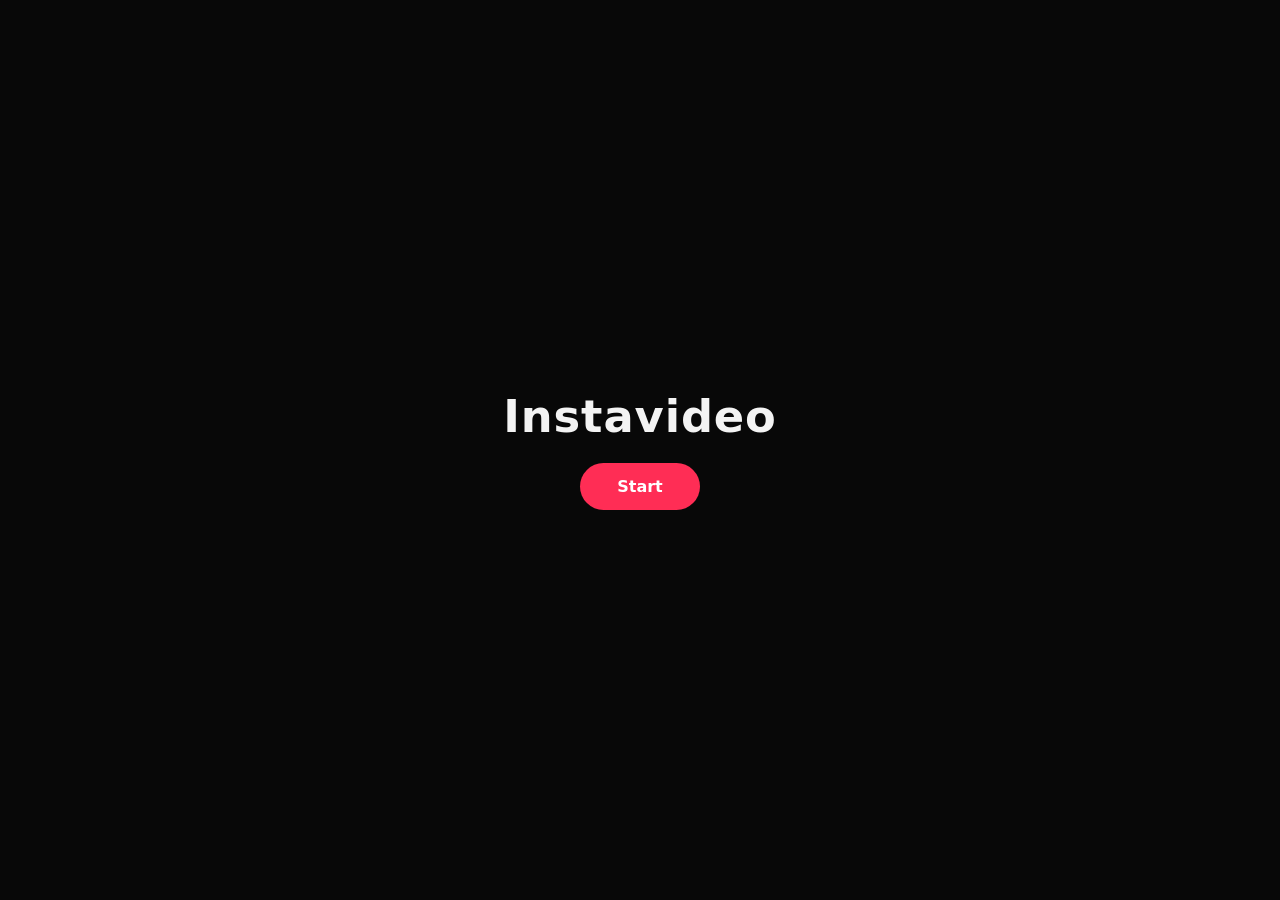
==== index.html @ 1e8f6b03 "Build front-end only Instavideo experience" ====
<!doctype html>
<html lang="en">
  <head>
    <meta charset="UTF-8" />
    <meta name="viewport" content="width=device-width, initial-scale=1.0" />
    <title>Instavideo</title>
    <link rel="stylesheet" href="css/styles.css" />
  </head>
  <body>
    <main id="app">
      <section id="start-screen" class="screen active" aria-label="Start screen">
        <h1>Instavideo</h1>
        <button id="start-button" class="primary-button" type="button">Start</button>
      </section>

      <section id="feed-screen" class="screen" aria-label="Video feed">
        <div id="video-stage" class="video-stage" role="region" aria-live="polite"></div>

        <div class="controls-panel" aria-label="Video actions">
          <button id="like-button" class="icon-button" type="button" aria-label="Like video">👍</button>
          <button id="dislike-button" class="icon-button" type="button" aria-label="Dislike video">👎</button>
        </div>

        <div id="hashtags" class="hashtags" aria-label="Video hashtags"></div>

        <div class="feed-actions">
          <button id="reset-personalization" class="secondary-button" type="button">Reset personalization</button>
          <button id="toggle-debug" class="secondary-button" type="button">Debug: Off</button>
        </div>

        <aside id="debug-panel" class="debug-panel" hidden></aside>
      </section>
    </main>

    <script type="module" src="js/app.js"></script>
  </body>
</html>
---- css/styles.css ----
:root {
  color-scheme: dark;
  --bg: #080808;
  --surface: #151515;
  --text: #f3f3f3;
  --muted: #bcbcbc;
  --accent: #ff2d55;
}

* {
  box-sizing: border-box;
}

html,
body {
  margin: 0;
  padding: 0;
  width: 100%;
  height: 100%;
  overflow: hidden;
  font-family: Inter, system-ui, -apple-system, Segoe UI, Roboto, sans-serif;
  background: var(--bg);
  color: var(--text);
}

#app,
.screen {
  width: 100%;
  height: 100%;
}

.screen {
  display: none;
}

.screen.active {
  display: block;
}

#start-screen {
  display: grid;
  place-items: center;
  align-content: center;
  gap: 1.25rem;
  padding: 2rem;
  text-align: center;
}

#start-screen h1 {
  margin: 0;
  font-size: clamp(2rem, 10vw, 2.8rem);
  letter-spacing: 0.02em;
}

.primary-button,
.secondary-button,
.icon-button {
  border: 0;
  border-radius: 999px;
  cursor: pointer;
  font: inherit;
}

.primary-button {
  background: var(--accent);
  color: #fff;
  padding: 0.85rem 2.3rem;
  font-weight: 600;
  font-size: 1rem;
}

#feed-screen {
  position: relative;
  background: #000;
}

.video-stage {
  width: 100%;
  height: 100%;
  position: relative;
}

.video-slide {
  position: absolute;
  inset: 0;
  opacity: 0;
  transform: translateY(2%);
  transition: opacity 220ms ease, transform 220ms ease;
  display: grid;
  place-items: center;
  background: #000;
}

.video-slide.active {
  opacity: 1;
  transform: translateY(0);
}

.video-slide video {
  width: 100%;
  height: 100%;
  object-fit: cover;
}

.hashtags {
  position: absolute;
  left: 1rem;
  right: 6.2rem;
  bottom: 5.25rem;
  font-size: 0.95rem;
  color: var(--text);
  text-shadow: 0 2px 8px rgb(0 0 0 / 0.65);
}

.controls-panel {
  position: absolute;
  right: 1rem;
  bottom: 6rem;
  display: flex;
  flex-direction: column;
  gap: 0.8rem;
}

.icon-button {
  width: 3rem;
  height: 3rem;
  font-size: 1.3rem;
  background: rgb(255 255 255 / 0.15);
  color: #fff;
}

.feed-actions {
  position: absolute;
  inset-inline: 0;
  bottom: 1rem;
  display: flex;
  justify-content: center;
  gap: 0.6rem;
  padding-inline: 0.8rem;
}

.secondary-button {
  background: rgb(255 255 255 / 0.12);
  color: var(--text);
  font-size: 0.8rem;
  padding: 0.5rem 0.85rem;
  white-space: nowrap;
}

.debug-panel {
  position: absolute;
  top: 0.5rem;
  left: 0.5rem;
  right: 0.5rem;
  max-height: 35vh;
  overflow: auto;
  background: rgb(0 0 0 / 0.75);
  border: 1px solid rgb(255 255 255 / 0.15);
  border-radius: 0.5rem;
  color: var(--muted);
  font-size: 0.75rem;
  line-height: 1.4;
  padding: 0.6rem;
}

@media (min-width: 768px) {
  .video-stage {
    max-width: 430px;
    margin-inline: auto;
  }

  .hashtags,
  .controls-panel,
  .feed-actions {
    max-width: 430px;
    margin-inline: auto;
    left: 0;
    right: 0;
  }

  .hashtags {
    right: 5.5rem;
    padding-left: 1rem;
  }

  .controls-panel {
    right: 1rem;
    left: auto;
  }
}
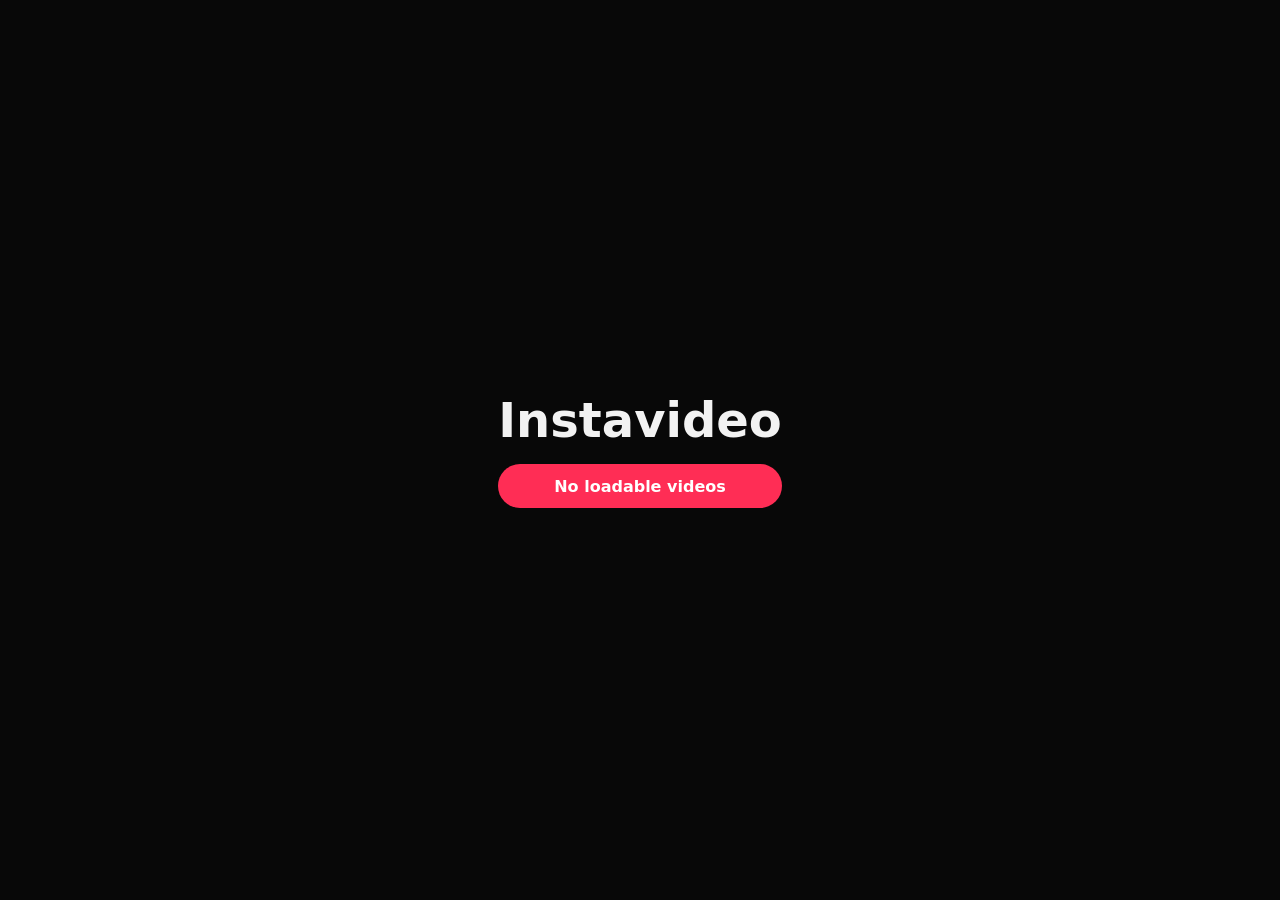
==== commit c4412499: "Build front-end Instavideo feed with localStorage personalization controls" ====
--- a/index.html
+++ b/index.html
@@ -16,19 +16,51 @@
       <section id="feed-screen" class="screen" aria-label="Video feed">
         <div id="video-stage" class="video-stage" role="region" aria-live="polite"></div>
 
-        <div class="controls-panel" aria-label="Video actions">
+        <div class="video-actions" aria-label="Video actions">
           <button id="like-button" class="icon-button" type="button" aria-label="Like video">👍</button>
           <button id="dislike-button" class="icon-button" type="button" aria-label="Dislike video">👎</button>
+          <button id="controls-button" class="icon-button" type="button" aria-label="Open controls">⚙️</button>
         </div>
 
         <div id="hashtags" class="hashtags" aria-label="Video hashtags"></div>
 
-        <div class="feed-actions">
-          <button id="reset-personalization" class="secondary-button" type="button">Reset personalization</button>
-          <button id="toggle-debug" class="secondary-button" type="button">Debug: Off</button>
-        </div>
+        <aside id="controls-drawer" class="controls-drawer" aria-label="Personalization controls" hidden>
+          <div class="drawer-header">
+            <h2>Controls</h2>
+            <button id="close-controls" class="secondary-button" type="button">Close</button>
+          </div>
 
-        <aside id="debug-panel" class="debug-panel" hidden></aside>
+          <label class="control-row">
+            <span>Personalization Strength</span>
+            <input id="strength-slider" type="range" min="0" max="1" step="0.01" />
+            <span id="strength-value"></span>
+          </label>
+
+          <label class="control-row">
+            <span>Randomness / Exploration</span>
+            <input id="exploration-slider" type="range" min="0" max="1" step="0.01" />
+            <span id="exploration-value"></span>
+          </label>
+
+          <label class="toggle-row">
+            <span>Enable Manual Tag Overrides</span>
+            <input id="override-toggle" type="checkbox" />
+          </label>
+
+          <label class="control-row">
+            <span>Search tags</span>
+            <input id="tag-search" type="search" placeholder="Filter tags..." />
+          </label>
+
+          <div class="drawer-buttons">
+            <button id="reset-overrides" class="secondary-button" type="button">Reset Overrides</button>
+            <button id="randomize-overrides" class="secondary-button" type="button">Randomise Overrides</button>
+            <button id="reset-profile" class="secondary-button" type="button">Reset Learned Profile</button>
+            <button id="reset-history" class="secondary-button" type="button">Reset History</button>
+          </div>
+
+          <div id="tag-list" class="tag-list" aria-label="Tag override list"></div>
+        </aside>
       </section>
     </main>
 
--- a/css/styles.css
+++ b/css/styles.css
@@ -1,8 +1,8 @@
 :root {
   color-scheme: dark;
   --bg: #080808;
-  --surface: #151515;
-  --text: #f3f3f3;
+  --surface: #1a1a1a;
+  --text: #f2f2f2;
   --muted: #bcbcbc;
   --accent: #ff2d55;
 }
@@ -14,7 +14,6 @@
 html,
 body {
   margin: 0;
-  padding: 0;
   width: 100%;
   height: 100%;
   overflow: hidden;
@@ -39,17 +38,42 @@
 
 #start-screen {
   display: grid;
-  place-items: center;
-  align-content: center;
-  gap: 1.25rem;
-  padding: 2rem;
+  place-content: center;
   text-align: center;
+  gap: 1rem;
+  padding: 1rem;
 }
 
 #start-screen h1 {
   margin: 0;
-  font-size: clamp(2rem, 10vw, 2.8rem);
-  letter-spacing: 0.02em;
+  font-size: clamp(2rem, 10vw, 3rem);
+}
+
+#feed-screen {
+  position: relative;
+  background: #000;
+}
+
+.video-stage,
+.video-slide,
+.video-slide video {
+  width: 100%;
+  height: 100%;
+}
+
+.video-slide {
+  position: absolute;
+  inset: 0;
+  opacity: 0;
+  transition: opacity 180ms ease;
+}
+
+.video-slide.active {
+  opacity: 1;
+}
+
+.video-slide video {
+  object-fit: cover;
 }
 
 .primary-button,
@@ -57,110 +81,120 @@
 .icon-button {
   border: 0;
   border-radius: 999px;
+  font: inherit;
   cursor: pointer;
-  font: inherit;
 }
 
 .primary-button {
   background: var(--accent);
   color: #fff;
-  padding: 0.85rem 2.3rem;
   font-weight: 600;
-  font-size: 1rem;
-}
-
-#feed-screen {
-  position: relative;
-  background: #000;
-}
-
-.video-stage {
-  width: 100%;
-  height: 100%;
-  position: relative;
-}
-
-.video-slide {
-  position: absolute;
-  inset: 0;
-  opacity: 0;
-  transform: translateY(2%);
-  transition: opacity 220ms ease, transform 220ms ease;
-  display: grid;
-  place-items: center;
-  background: #000;
-}
-
-.video-slide.active {
-  opacity: 1;
-  transform: translateY(0);
-}
-
-.video-slide video {
-  width: 100%;
-  height: 100%;
-  object-fit: cover;
+  padding: 0.8rem 2rem;
+}
+
+.secondary-button {
+  background: rgb(255 255 255 / 0.15);
+  color: var(--text);
+  padding: 0.5rem 0.8rem;
+  font-size: 0.8rem;
+}
+
+.video-actions {
+  position: absolute;
+  right: 0.75rem;
+  bottom: 5.8rem;
+  display: flex;
+  flex-direction: column;
+  gap: 0.7rem;
+}
+
+.icon-button {
+  width: 2.8rem;
+  height: 2.8rem;
+  background: rgb(255 255 255 / 0.16);
+  color: #fff;
+  font-size: 1.2rem;
 }
 
 .hashtags {
   position: absolute;
-  left: 1rem;
-  right: 6.2rem;
-  bottom: 5.25rem;
-  font-size: 0.95rem;
+  left: 0.8rem;
+  right: 4.2rem;
+  bottom: 1.2rem;
+  text-shadow: 0 2px 6px rgb(0 0 0 / 0.75);
+}
+
+.controls-drawer {
+  position: absolute;
+  inset: 0 auto 0 0;
+  width: min(92vw, 420px);
+  background: rgb(16 16 16 / 0.97);
+  border-right: 1px solid rgb(255 255 255 / 0.15);
+  display: flex;
+  flex-direction: column;
+  gap: 0.7rem;
+  padding: 0.8rem;
+  overflow: hidden;
+  z-index: 8;
+}
+
+.drawer-header {
+  display: flex;
+  justify-content: space-between;
+  align-items: center;
+}
+
+.drawer-header h2 {
+  margin: 0;
+  font-size: 1.1rem;
+}
+
+.control-row,
+.toggle-row {
+  display: grid;
+  gap: 0.35rem;
+  font-size: 0.85rem;
+}
+
+.toggle-row {
+  display: flex;
+  justify-content: space-between;
+  align-items: center;
+}
+
+.control-row input[type='search'] {
+  border: 1px solid rgb(255 255 255 / 0.2);
+  border-radius: 0.45rem;
+  background: rgb(255 255 255 / 0.1);
   color: var(--text);
-  text-shadow: 0 2px 8px rgb(0 0 0 / 0.65);
-}
-
-.controls-panel {
-  position: absolute;
-  right: 1rem;
-  bottom: 6rem;
-  display: flex;
-  flex-direction: column;
-  gap: 0.8rem;
-}
-
-.icon-button {
-  width: 3rem;
-  height: 3rem;
-  font-size: 1.3rem;
-  background: rgb(255 255 255 / 0.15);
-  color: #fff;
-}
-
-.feed-actions {
-  position: absolute;
-  inset-inline: 0;
-  bottom: 1rem;
-  display: flex;
-  justify-content: center;
-  gap: 0.6rem;
-  padding-inline: 0.8rem;
-}
-
-.secondary-button {
-  background: rgb(255 255 255 / 0.12);
-  color: var(--text);
+  padding: 0.45rem;
+}
+
+.drawer-buttons {
+  display: grid;
+  grid-template-columns: 1fr 1fr;
+  gap: 0.4rem;
+}
+
+.tag-list {
+  overflow: auto;
+  border-top: 1px solid rgb(255 255 255 / 0.14);
+  padding-top: 0.5rem;
+  display: grid;
+  gap: 0.45rem;
+}
+
+.tag-row {
+  background: var(--surface);
+  border-radius: 0.5rem;
+  padding: 0.45rem;
   font-size: 0.8rem;
-  padding: 0.5rem 0.85rem;
-  white-space: nowrap;
-}
-
-.debug-panel {
-  position: absolute;
-  top: 0.5rem;
-  left: 0.5rem;
-  right: 0.5rem;
-  max-height: 35vh;
-  overflow: auto;
-  background: rgb(0 0 0 / 0.75);
-  border: 1px solid rgb(255 255 255 / 0.15);
-  border-radius: 0.5rem;
-  color: var(--muted);
-  font-size: 0.75rem;
-  line-height: 1.4;
-  padding: 0.6rem;
+}
+
+.tag-meta {
+  display: flex;
+  justify-content: space-between;
+  gap: 0.5rem;
 }
 
 @media (min-width: 768px) {
@@ -169,22 +203,16 @@
     margin-inline: auto;
   }
 
-  .hashtags,
-  .controls-panel,
-  .feed-actions {
+  .video-actions,
+  .hashtags {
     max-width: 430px;
-    margin-inline: auto;
     left: 0;
     right: 0;
+    margin-inline: auto;
   }
 
-  .hashtags {
-    right: 5.5rem;
-    padding-left: 1rem;
-  }
-
-  .controls-panel {
-    right: 1rem;
+  .video-actions {
+    right: 0.75rem;
     left: auto;
   }
 }
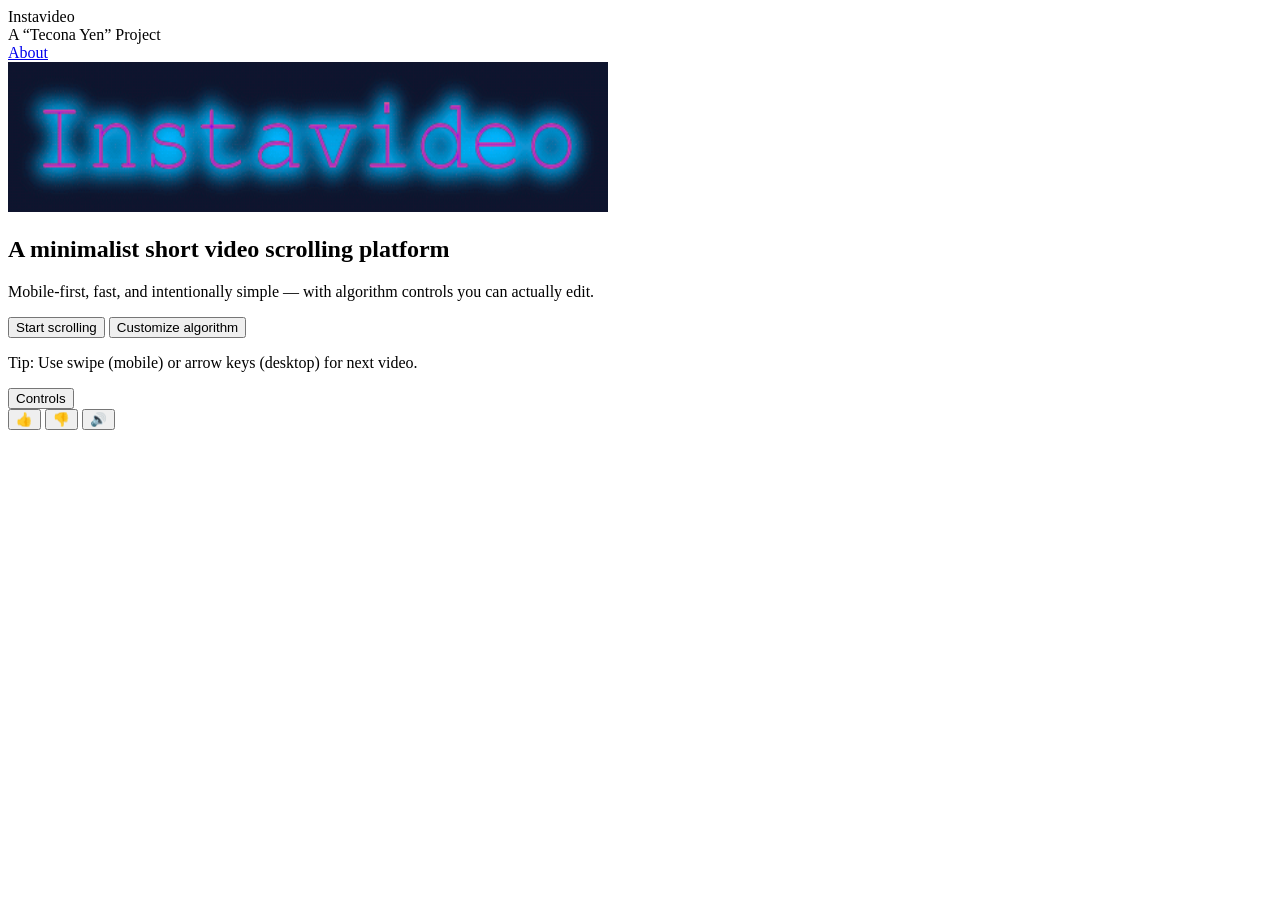
==== commit b4d7353d: "main files" ====
--- a/index.html
+++ b/index.html
@@ -1,69 +1,117 @@
 <!doctype html>
 <html lang="en">
-  <head>
-    <meta charset="UTF-8" />
-    <meta name="viewport" content="width=device-width, initial-scale=1.0" />
-    <title>Instavideo</title>
-    <link rel="stylesheet" href="css/styles.css" />
-  </head>
-  <body>
-    <main id="app">
-      <section id="start-screen" class="screen active" aria-label="Start screen">
-        <h1>Instavideo</h1>
-        <button id="start-button" class="primary-button" type="button">Start</button>
-      </section>
 
-      <section id="feed-screen" class="screen" aria-label="Video feed">
-        <div id="video-stage" class="video-stage" role="region" aria-live="polite"></div>
+<head>
+  <meta charset="utf-8" />
+  <meta name="viewport" content="width=device-width,initial-scale=1" />
+  <title>Instavideo</title>
+  <link rel="stylesheet" href="./css/styles.css" />
+</head>
 
-        <div class="video-actions" aria-label="Video actions">
-          <button id="like-button" class="icon-button" type="button" aria-label="Like video">👍</button>
-          <button id="dislike-button" class="icon-button" type="button" aria-label="Dislike video">👎</button>
-          <button id="controls-button" class="icon-button" type="button" aria-label="Open controls">⚙️</button>
+<body>
+  <header class="topbar" id="site-header">
+    <div class="brand">
+      <div class="brand__title">Instavideo</div>
+      <div class="brand__subtitle">A “Tecona Yen” Project</div>
+    </div>
+    <nav class="topbar__nav">
+      <a class="navlink" href="./about.html">About</a>
+    </nav>
+  </header>
+
+  <main id="site-main">
+    <section id="start-screen" class="screen active">
+      <div class="hero">
+        <div class="hero__title"><img src="logo.gif" alt="instavideo logo", width="600", height="150"></div>
+
+        <h1 class="hero__headline">A minimalist short video scrolling platform</h1>
+        <p class="hero__lede">
+          Mobile-first, fast, and intentionally simple — with algorithm controls you can actually edit.
+        </p>
+
+        <div class="hero__actions">
+          <button id="start-button" class="btn btn--primary btn--xl" type="button">
+            Start scrolling
+          </button>
+
+          <button id="start-controls-button" class="btn btn--ghost btn--xl" type="button">
+            Customize algorithm
+          </button>
         </div>
 
-        <div id="hashtags" class="hashtags" aria-label="Video hashtags"></div>
+        <p class="hero__hint">
+          Tip: Use swipe (mobile) or arrow keys (desktop) for next video.
+        </p>
+      </div>
+    </section>
 
-        <aside id="controls-drawer" class="controls-drawer" aria-label="Personalization controls" hidden>
-          <div class="drawer-header">
-            <h2>Controls</h2>
-            <button id="close-controls" class="secondary-button" type="button">Close</button>
-          </div>
+    <section id="feed-screen" class="screen">
+      <div id="video-stage" class="video-stage" aria-live="polite"></div>
 
-          <label class="control-row">
-            <span>Personalization Strength</span>
-            <input id="strength-slider" type="range" min="0" max="1" step="0.01" />
-            <span id="strength-value"></span>
-          </label>
+      <button id="controls-button" class="overlay-btn overlay-btn--top-left" type="button" aria-label="Open controls">
+        Controls
+      </button>
 
-          <label class="control-row">
-            <span>Randomness / Exploration</span>
-            <input id="exploration-slider" type="range" min="0" max="1" step="0.01" />
-            <span id="exploration-value"></span>
-          </label>
+      <div class="overlay-right">
+        <button id="like-button" class="pill-btn" type="button" aria-label="Like">👍</button>
+        <button id="dislike-button" class="pill-btn" type="button" aria-label="Dislike">👎</button>
+        <button id="sound-button" class="pill-btn" type="button" aria-label="Toggle sound">🔊</button>
+      </div>
 
-          <label class="toggle-row">
-            <span>Enable Manual Tag Overrides</span>
-            <input id="override-toggle" type="checkbox" />
-          </label>
+      <div id="hashtags" class="hashtags" aria-label="Video tags"></div>
+    </section>
+  </main>
 
-          <label class="control-row">
-            <span>Search tags</span>
-            <input id="tag-search" type="search" placeholder="Filter tags..." />
-          </label>
+  <aside id="controls-drawer" class="drawer" hidden aria-label="Algorithm controls">
+    <div class="drawer__header">
+      <div class="drawer__title">Algorithm controls</div>
+      <button id="close-controls" class="icon-btn" type="button" aria-label="Close controls">✕</button>
+    </div>
 
-          <div class="drawer-buttons">
-            <button id="reset-overrides" class="secondary-button" type="button">Reset Overrides</button>
-            <button id="randomize-overrides" class="secondary-button" type="button">Randomise Overrides</button>
-            <button id="reset-profile" class="secondary-button" type="button">Reset Learned Profile</button>
-            <button id="reset-history" class="secondary-button" type="button">Reset History</button>
-          </div>
+    <div class="drawer__body" id="drawer-body">
+      <div class="control-group">
+        <label class="control-label" for="strength-slider">Personalization strength</label>
+        <div class="control-row">
+          <input id="strength-slider" type="range" min="0" max="1" step="0.01" />
+          <span id="strength-value" class="control-value">0.70</span>
+        </div>
+      </div>
 
-          <div id="tag-list" class="tag-list" aria-label="Tag override list"></div>
-        </aside>
-      </section>
-    </main>
+      <div class="control-group">
+        <label class="control-label" for="exploration-slider">Randomness / exploration</label>
+        <div class="control-row">
+          <input id="exploration-slider" type="range" min="0" max="1" step="0.01" />
+          <span id="exploration-value" class="control-value">0.20</span>
+        </div>
+      </div>
 
-    <script type="module" src="js/app.js"></script>
-  </body>
-</html>
+      <div class="control-group control-row">
+        <label class="control-label" for="override-toggle">Enable manual tag overrides</label>
+        <input id="override-toggle" type="checkbox" />
+      </div>
+
+      <div class="control-group control-row">
+        <label class="control-label" for="shuffle-toggle">Shuffle mode</label>
+        <input id="shuffle-toggle" type="checkbox" />
+      </div>
+
+      <div class="control-group">
+        <label class="control-label" for="tag-search">Search tags</label>
+        <input id="tag-search" class="text-input" type="text" placeholder="e.g. #ai, #gaming, #news" />
+      </div>
+
+      <div id="tag-list" class="tag-list" role="list"></div>
+
+      <div class="drawer__actions">
+        <button id="reset-overrides" class="btn btn--ghost" type="button">Reset overrides</button>
+        <button id="randomize-overrides" class="btn btn--ghost" type="button">Randomise overrides</button>
+        <button id="reset-profile" class="btn btn--ghost" type="button">Reset learned profile</button>
+        <button id="reset-history" class="btn btn--ghost" type="button">Reset history</button>
+      </div>
+    </div>
+  </aside>
+
+  <script type="module" src="./js/app.js"></script>
+</body>
+
+</html>
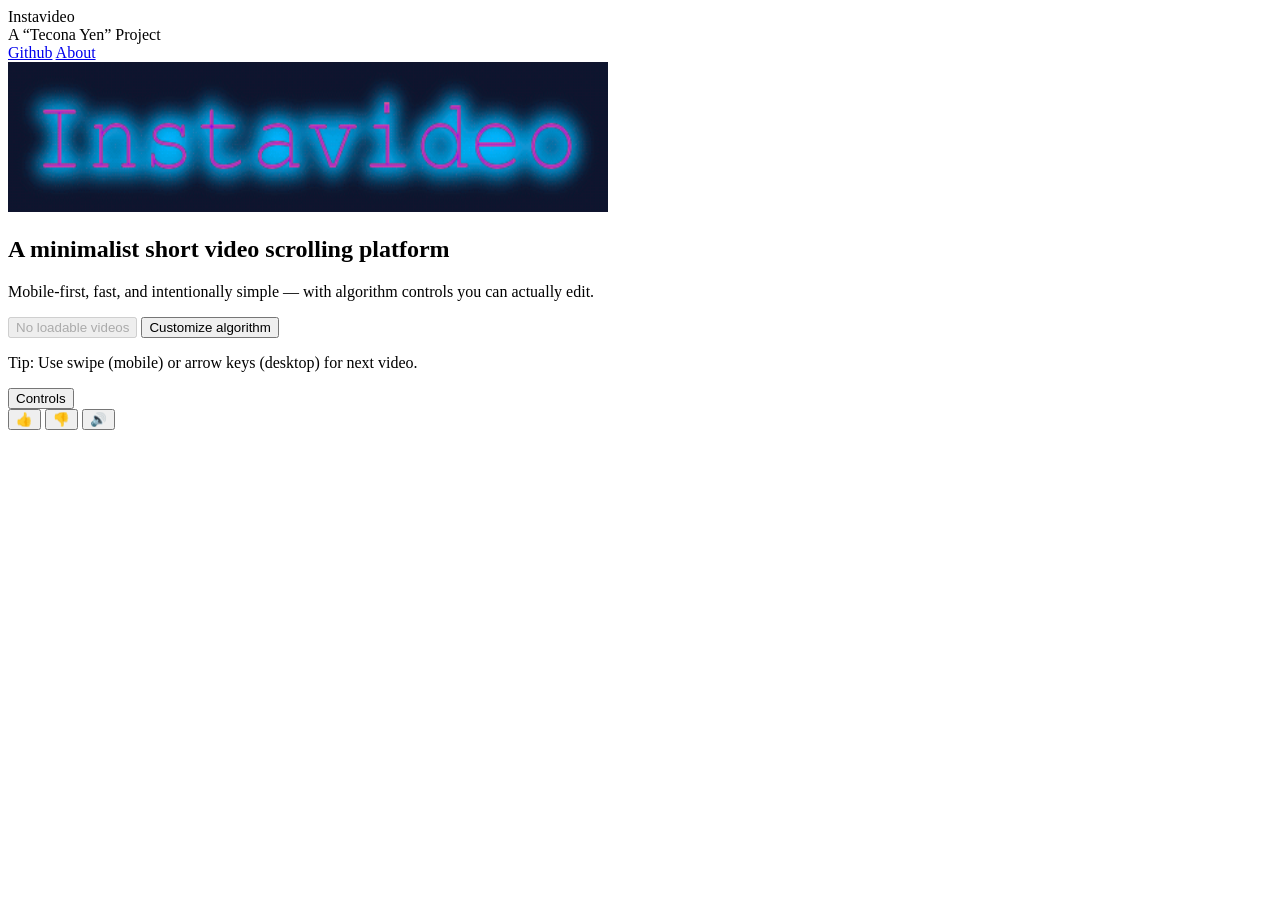
==== commit e9997cd9: "minor changes" ====
--- a/index.html
+++ b/index.html
@@ -15,6 +15,7 @@
       <div class="brand__subtitle">A “Tecona Yen” Project</div>
     </div>
     <nav class="topbar__nav">
+      <a class="navlink" href="https://github.com/tecona-yen/instavideo" target="_blank" rel="noopener noreferrer">Github</a>
       <a class="navlink" href="./about.html">About</a>
     </nav>
   </header>
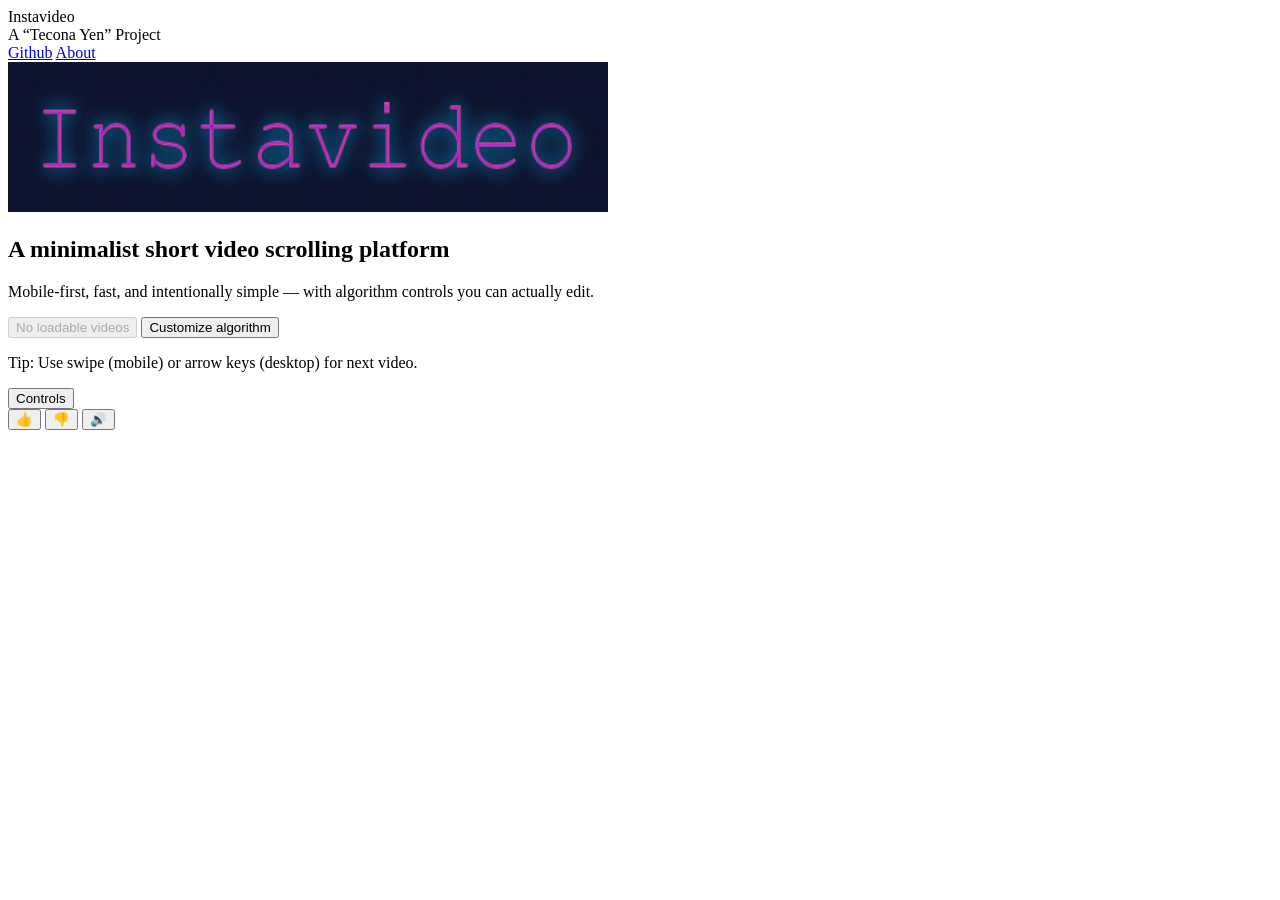
==== commit bc7afdb1: "minor change" ====
--- a/index.html
+++ b/index.html
@@ -112,7 +112,7 @@
     </div>
   </aside>
 
-  <script type="module" src="./js/app.js"></script>
+  <script type="module" src="/app.js"></script>
 </body>
 
-</html>+</html>
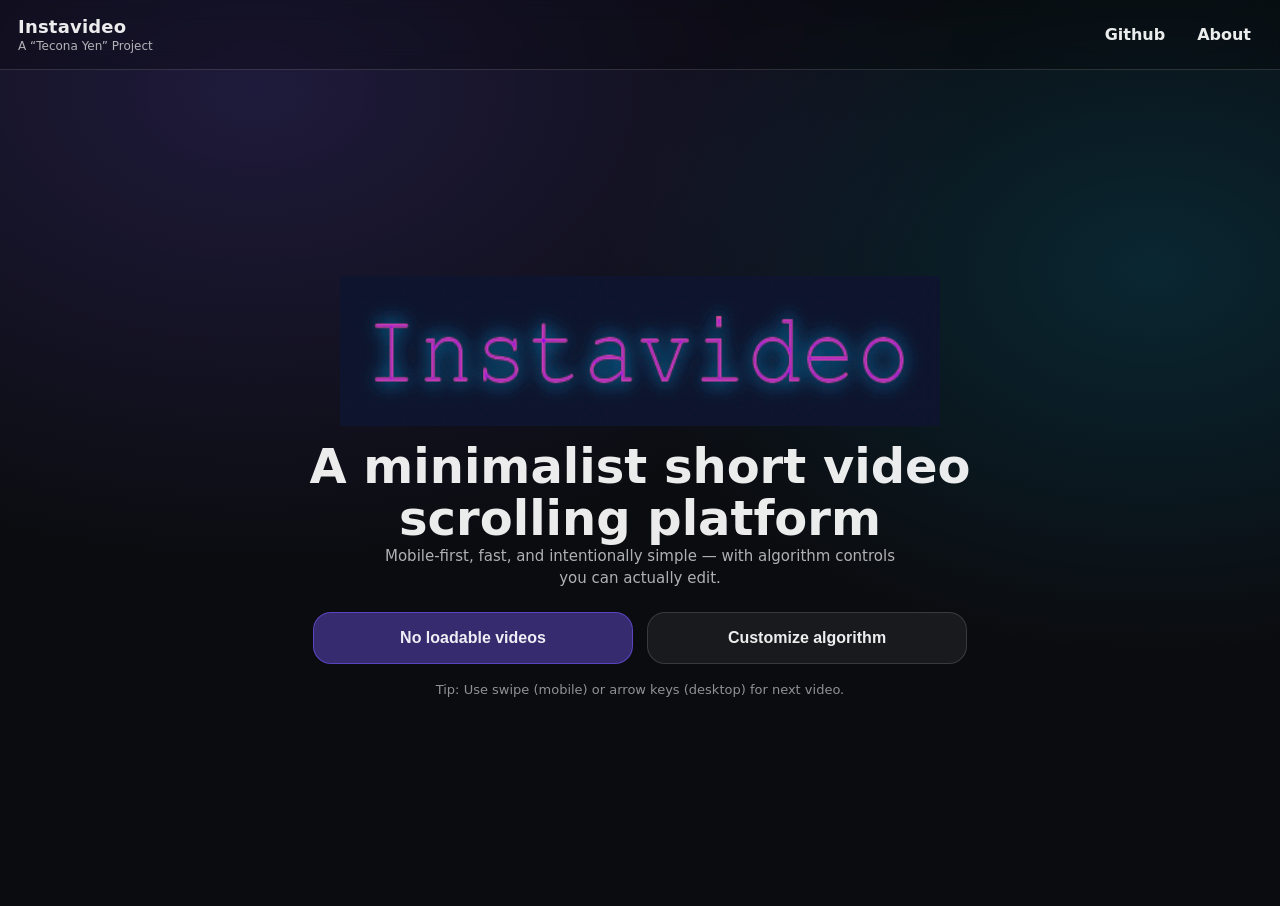
==== commit 5b025147: "fixes" ====
--- a/index.html
+++ b/index.html
@@ -112,7 +112,7 @@
     </div>
   </aside>
 
-  <script type="module" src="/app.js"></script>
+  <script type="module" src="./app.js"></script>
 </body>
 
 </html>
--- a/css/styles.css
+++ b/css/styles.css
@@ -0,0 +1,674 @@
+/* Ensure the feed stage occupies the viewport */
+#feed-screen {
+  height: 100vh;
+}
+
+.video-stage {
+  position: fixed;
+  inset: 0;
+  overflow: hidden;
+}
+
+/* Each slide fills the viewport */
+.video-slide {
+  position: absolute;
+  inset: 0;
+}
+
+/* The video itself fills the viewport */
+.video-slide video {
+  width: 100%;
+  height: 100%;
+  object-fit: cover;
+  display: block;
+  background: black;
+}
+
+
+:root {
+  color-scheme: dark;
+  --bg: #080808;
+  --surface: #1a1a1a;
+  --text: #f2f2f2;
+  --muted: #bcbcbc;
+  --accent: #ff2d55;
+}
+
+* {
+  box-sizing: border-box;
+}
+
+html,
+body {
+  margin: 0;
+  width: 100%;
+  height: 100%;
+  overflow: hidden;
+  font-family: Inter, system-ui, -apple-system, Segoe UI, Roboto, sans-serif;
+  background: var(--bg);
+  color: var(--text);
+}
+
+#app,
+.screen {
+  width: 100%;
+  height: 100%;
+}
+
+.screen {
+  display: none;
+}
+
+.screen.active {
+  display: block;
+}
+
+#start-screen {
+  display: grid;
+  place-content: center;
+  text-align: center;
+  gap: 1rem;
+  padding: 1rem;
+}
+
+#start-screen h1 {
+  margin: 0;
+  font-size: clamp(2rem, 10vw, 3rem);
+}
+
+#feed-screen {
+  position: relative;
+  background: #000;
+}
+
+.video-stage,
+.video-slide,
+.video-slide video {
+  width: 100%;
+  height: 100%;
+}
+
+.video-slide {
+  position: absolute;
+  inset: 0;
+  opacity: 0;
+  transition: opacity 180ms ease;
+}
+
+.video-slide.active {
+  opacity: 1;
+}
+
+.video-slide video {
+  object-fit: cover;
+}
+
+.primary-button,
+.secondary-button,
+.icon-button {
+  border: 0;
+  border-radius: 999px;
+  font: inherit;
+  cursor: pointer;
+}
+
+.primary-button {
+  background: var(--accent);
+  color: #fff;
+  font-weight: 600;
+  padding: 0.8rem 2rem;
+}
+
+.secondary-button {
+  background: rgb(255 255 255 / 0.15);
+  color: var(--text);
+  padding: 0.5rem 0.8rem;
+  font-size: 0.8rem;
+}
+
+.video-actions {
+  position: absolute;
+  right: 0.75rem;
+  bottom: 5.8rem;
+  display: flex;
+  flex-direction: column;
+  gap: 0.7rem;
+}
+
+.icon-button {
+  width: 2.8rem;
+  height: 2.8rem;
+  background: rgb(255 255 255 / 0.16);
+  color: #fff;
+  font-size: 1.2rem;
+}
+
+.hashtags {
+  position: absolute;
+  left: 0.8rem;
+  right: 4.2rem;
+  bottom: 1.2rem;
+  text-shadow: 0 2px 6px rgb(0 0 0 / 0.75);
+}
+
+.controls-drawer {
+  position: absolute;
+  inset: 0 auto 0 0;
+  width: min(92vw, 420px);
+  background: rgb(16 16 16 / 0.97);
+  border-right: 1px solid rgb(255 255 255 / 0.15);
+  display: flex;
+  flex-direction: column;
+  gap: 0.7rem;
+  padding: 0.8rem;
+  overflow: hidden;
+  z-index: 8;
+}
+
+.drawer-header {
+  display: flex;
+  justify-content: space-between;
+  align-items: center;
+}
+
+.drawer-header h2 {
+  margin: 0;
+  font-size: 1.1rem;
+}
+
+.control-row,
+.toggle-row {
+  display: grid;
+  gap: 0.35rem;
+  font-size: 0.85rem;
+}
+
+.toggle-row {
+  display: flex;
+  justify-content: space-between;
+  align-items: center;
+}
+
+.control-row input[type='search'] {
+  border: 1px solid rgb(255 255 255 / 0.2);
+  border-radius: 0.45rem;
+  background: rgb(255 255 255 / 0.1);
+  color: var(--text);
+  padding: 0.45rem;
+}
+
+.drawer-buttons {
+  display: grid;
+  grid-template-columns: 1fr 1fr;
+  gap: 0.4rem;
+}
+
+.tag-list {
+  overflow: auto;
+  border-top: 1px solid rgb(255 255 255 / 0.14);
+  padding-top: 0.5rem;
+  display: grid;
+  gap: 0.45rem;
+}
+
+.tag-row {
+  background: var(--surface);
+  border-radius: 0.5rem;
+  padding: 0.45rem;
+  font-size: 0.8rem;
+}
+
+.tag-meta {
+  display: flex;
+  justify-content: space-between;
+  gap: 0.5rem;
+}
+
+@media (min-width: 768px) {
+  .video-stage {
+    max-width: 430px;
+    margin-inline: auto;
+  }
+
+  .video-actions,
+  .hashtags {
+    max-width: 430px;
+    left: 0;
+    right: 0;
+    margin-inline: auto;
+  }
+
+  .video-actions {
+    right: 0.75rem;
+    left: auto;
+  }
+}
+
+/* ===== Instavideo publishable UI ===== */
+
+:root{
+  --bg: #0b0c10;
+  --panel: rgba(255,255,255,0.06);
+  --panel-2: rgba(255,255,255,0.10);
+  --text: rgba(255,255,255,0.92);
+  --muted: rgba(255,255,255,0.68);
+  --border: rgba(255,255,255,0.14);
+  --shadow: 0 18px 60px rgba(0,0,0,0.45);
+  --radius: 18px;
+}
+
+*{ box-sizing: border-box; }
+html, body { height: 100%; }
+body{
+  margin: 0;
+  font-family: ui-sans-serif, system-ui, -apple-system, Segoe UI, Roboto, Arial, "Apple Color Emoji", "Segoe UI Emoji";
+  background: radial-gradient(1200px 800px at 20% 10%, rgba(120,90,255,0.18), transparent 60%),
+              radial-gradient(1000px 700px at 90% 30%, rgba(0,200,255,0.14), transparent 55%),
+              var(--bg);
+  color: var(--text);
+}
+
+/* Top bar */
+.topbar{
+  display:flex;
+  align-items:center;
+  justify-content:space-between;
+  padding: 16px 18px;
+  border-bottom: 1px solid var(--border);
+  background: rgba(0,0,0,0.25);
+  backdrop-filter: blur(10px);
+  position: sticky;
+  top: 0;
+  z-index: 50;
+}
+.brand__title{
+  font-size: 18px;
+  font-weight: 750;
+  letter-spacing: 0.2px;
+}
+.brand__subtitle{
+  font-size: 12px;
+  color: var(--muted);
+  margin-top: 2px;
+}
+.topbar__nav{ display:flex; gap: 10px; }
+.navlink{
+  color: var(--text);
+  text-decoration: none;
+  font-weight: 600;
+  padding: 8px 10px;
+  border-radius: 10px;
+  border: 1px solid transparent;
+}
+.navlink:hover{
+  border-color: var(--border);
+  background: rgba(255,255,255,0.06);
+}
+
+/* Screens */
+.screen{ display:none; min-height: calc(100vh - 64px); }
+.screen.active{ display:block; }
+
+/* Hero */
+.hero{
+  max-width: 860px;
+  margin: 0 auto;
+  padding: 56px 18px 46px;
+  text-align: center;
+}
+.hero__headline{
+  font-size: clamp(22px, 4vw, 40px);
+  line-height: 1.08;
+  margin: 0 0 10px;
+  font-weight: 800;
+}
+.hero__lede{
+  margin: 0 auto 22px;
+  max-width: 56ch;
+  color: var(--muted);
+  font-size: 15px;
+  line-height: 1.5;
+}
+.hero__actions{
+  display:flex;
+  gap: 14px;
+  justify-content:center;
+  flex-wrap: wrap;
+  margin-top: 10px;
+}
+.hero__hint{
+  margin-top: 18px;
+  color: rgba(255,255,255,0.55);
+  font-size: 13px;
+}
+
+/* Buttons */
+.btn{
+  appearance:none;
+  border: 1px solid var(--border);
+  background: rgba(255,255,255,0.06);
+  color: var(--text);
+  padding: 12px 16px;
+  border-radius: 14px;
+  font-weight: 750;
+  cursor: pointer;
+  transition: transform .12s ease, background .12s ease, border-color .12s ease;
+}
+.btn:hover{ background: rgba(255,255,255,0.10); border-color: rgba(255,255,255,0.20); }
+.btn:active{ transform: translateY(1px); }
+.btn--primary{
+  background: rgba(120,90,255,0.40);
+  border-color: rgba(120,90,255,0.55);
+}
+.btn--primary:hover{
+  background: rgba(120,90,255,0.52);
+  border-color: rgba(120,90,255,0.75);
+}
+.btn--ghost{
+  background: rgba(255,255,255,0.06);
+}
+.btn--xl{
+  padding: 16px 20px;
+  border-radius: 18px;
+  min-width: min(320px, 86vw);
+  font-size: 16px;
+}
+
+/* Feed stage */
+.video-stage{
+  position: fixed;
+  inset: 0;
+  z-index: 0;
+  background: black;
+}
+.video-slide{
+  position:absolute;
+  inset:0;
+}
+.video-slide video{
+  width:100%;
+  height:100%;
+  object-fit: cover;
+  display:block;
+  background:black;
+}
+
+/* Overlays */
+.overlay-btn{
+  position: fixed;
+  z-index: 20;
+  background: rgba(0,0,0,0.42);
+  color: var(--text);
+  border: 1px solid rgba(255,255,255,0.18);
+  padding: 10px 12px;
+  border-radius: 14px;
+  cursor: pointer;
+  backdrop-filter: blur(10px);
+}
+.overlay-btn--top-left{ top: 74px; left: 14px; }
+
+.overlay-right{
+  position: fixed;
+  z-index: 20;
+  right: 12px;
+  top: 38%;
+  display:flex;
+  flex-direction: column;
+  gap: 10px;
+}
+.pill-btn{
+  width: 46px;
+  height: 46px;
+  border-radius: 16px;
+  border: 1px solid rgba(255,255,255,0.18);
+  background: rgba(0,0,0,0.42);
+  color: var(--text);
+  font-size: 18px;
+  cursor:pointer;
+  backdrop-filter: blur(10px);
+}
+.pill-btn:active{ transform: translateY(1px); }
+
+.hashtags{
+  position: fixed;
+  z-index: 20;
+  left: 14px;
+  right: 70px;
+  bottom: 18px;
+  padding: 10px 12px;
+  border-radius: 14px;
+  background: rgba(0,0,0,0.38);
+  border: 1px solid rgba(255,255,255,0.14);
+  backdrop-filter: blur(10px);
+  font-weight: 700;
+  letter-spacing: 0.2px;
+  text-shadow: 0 2px 18px rgba(0,0,0,0.75);
+  max-width: 820px;
+}
+
+/* Drawer */
+.drawer{
+  position: fixed;
+  z-index: 60;
+  top: 0;
+  right: 0;
+  width: min(420px, 92vw);
+  height: 100vh;
+  background: rgba(10,10,14,0.82);
+  border-left: 1px solid var(--border);
+  box-shadow: var(--shadow);
+  backdrop-filter: blur(14px);
+}
+.drawer__header{
+  display:flex;
+  align-items:center;
+  justify-content: space-between;
+  padding: 14px 14px;
+  border-bottom: 1px solid var(--border);
+}
+.drawer__title{
+  font-weight: 800;
+  letter-spacing: 0.2px;
+}
+.icon-btn{
+  border: 1px solid rgba(255,255,255,0.20);
+  background: rgba(255,255,255,0.06);
+  color: var(--text);
+  border-radius: 12px;
+  width: 40px;
+  height: 40px;
+  cursor: pointer;
+}
+.drawer__body{
+  padding: 14px;
+  overflow: auto;
+  height: calc(100vh - 64px);
+}
+.control-group{
+  margin-bottom: 14px;
+  padding: 12px;
+  border: 1px solid rgba(255,255,255,0.12);
+  border-radius: 14px;
+  background: rgba(255,255,255,0.04);
+}
+.control-label{
+  display:block;
+  font-size: 13px;
+  color: var(--muted);
+  margin-bottom: 8px;
+  font-weight: 700;
+}
+.control-row{
+  display:flex;
+  align-items:center;
+  gap: 10px;
+}
+.control-row input[type="range"]{ width: 100%; }
+.control-value{
+  min-width: 44px;
+  text-align: right;
+  font-variant-numeric: tabular-nums;
+}
+.text-input{
+  width: 100%;
+  padding: 10px 12px;
+  border-radius: 12px;
+  border: 1px solid rgba(255,255,255,0.14);
+  background: rgba(0,0,0,0.25);
+  color: var(--text);
+}
+.tag-list{
+  display:flex;
+  flex-direction: column;
+  gap: 10px;
+  margin: 10px 0 14px;
+}
+.tag-row{
+  padding: 10px;
+  border-radius: 14px;
+  border: 1px solid rgba(255,255,255,0.12);
+  background: rgba(255,255,255,0.04);
+}
+.tag-meta{
+  display:flex;
+  justify-content: space-between;
+  gap: 10px;
+  color: var(--muted);
+  font-size: 12px;
+  margin-bottom: 10px;
+}
+.drawer__actions{
+  display:flex;
+  flex-wrap: wrap;
+  gap: 10px;
+  padding-bottom: 24px;
+}
+
+/* About page */
+.page{
+  max-width: 860px;
+  margin: 0 auto;
+  padding: 36px 18px 56px;
+}
+.page__title{
+  font-size: 28px;
+  margin: 0 0 16px;
+  font-weight: 850;
+}
+.page p{
+  color: rgba(255,255,255,0.80);
+  line-height: 1.6;
+  font-size: 15px;
+}
+.page__actions{ margin-top: 22px; }
+
+/* Mobile spacing tweaks */
+@media (max-width: 520px){
+  .overlay-btn--top-left{ top: 66px; }
+  .hashtags{ right: 62px; }
+}
+/* ===== Instavideo fixes & animations patch ===== */
+
+/* Show hero title clearly */
+.hero__title{
+  font-size: clamp(28px, 5vw, 48px);
+  font-weight: 900;
+  letter-spacing: 0.2px;
+  margin: 0 0 4px;
+}
+.hero__subtitle{
+  color: rgba(255,255,255,0.68);
+  font-size: 13px;
+  font-weight: 750;
+  margin-bottom: 18px;
+}
+
+/* Prevent page scroll while feed is active (desktop issue) */
+body.feed-active{
+  overflow: hidden;
+  height: 100vh;
+}
+
+/* Ensure controls drawer scroll doesn't scroll the feed behind it */
+.drawer{
+  overscroll-behavior: contain;
+  touch-action: pan-y;
+}
+.drawer__body{
+  overscroll-behavior: contain;
+  -webkit-overflow-scrolling: touch;
+}
+
+/* Like/Dislike button animation */
+.pill-btn.pulse{
+  animation: iv_pulse 220ms ease-out;
+}
+@keyframes iv_pulse{
+  0%{ transform: scale(1); }
+  40%{ transform: scale(1.12); }
+  100%{ transform: scale(1); }
+}
+
+/* Scrolling transition animation */
+.video-slide{
+  transition: transform 240ms ease, opacity 240ms ease;
+}
+.video-slide.enter-down{ transform: translateY(8%); opacity: 0.75; }
+.video-slide.enter-up{ transform: translateY(-8%); opacity: 0.75; }
+.video-slide.active{ transform: translateY(0); opacity: 1; }
+
+.video-slide.exit-up{ transform: translateY(-8%); opacity: 0.65; }
+.video-slide.exit-down{ transform: translateY(8%); opacity: 0.65; }
+
+/* ===== Instavideo fixes & animations patch ===== */
+
+/* Show hero title clearly */
+.hero__title{
+  font-size: clamp(28px, 5vw, 48px);
+  font-weight: 900;
+  letter-spacing: 0.2px;
+  margin: 0 0 4px;
+}
+.hero__subtitle{
+  color: rgba(255,255,255,0.68);
+  font-size: 13px;
+  font-weight: 750;
+  margin-bottom: 18px;
+}
+
+/* Prevent page scroll while feed is active (desktop issue) */
+body.feed-active{
+  overflow: hidden;
+  height: 100vh;
+}
+
+/* Ensure controls drawer scroll doesn't scroll the feed behind it */
+.drawer{
+  overscroll-behavior: contain;
+  touch-action: pan-y;
+}
+.drawer__body{
+  overscroll-behavior: contain;
+  -webkit-overflow-scrolling: touch;
+}
+
+/* Like/Dislike button animation */
+.pill-btn.pulse{
+  animation: iv_pulse 220ms ease-out;
+}
+@keyframes iv_pulse{
+  0%{ transform: scale(1); }
+  40%{ transform: scale(1.12); }
+  100%{ transform: scale(1); }
+}
+
+/* Scrolling transition animation */
+.video-slide{
+  transition: transform 240ms ease, opacity 240ms ease;
+}
+.video-slide.enter-down{ transform: translateY(8%); opacity: 0.75; }
+.video-slide.enter-up{ transform: translateY(-8%); opacity: 0.75; }
+.video-slide.active{ transform: translateY(0); opacity: 1; }
+
+.video-slide.exit-up{ transform: translateY(-8%); opacity: 0.65; }
+.video-slide.exit-down{ transform: translateY(8%); opacity: 0.65; }
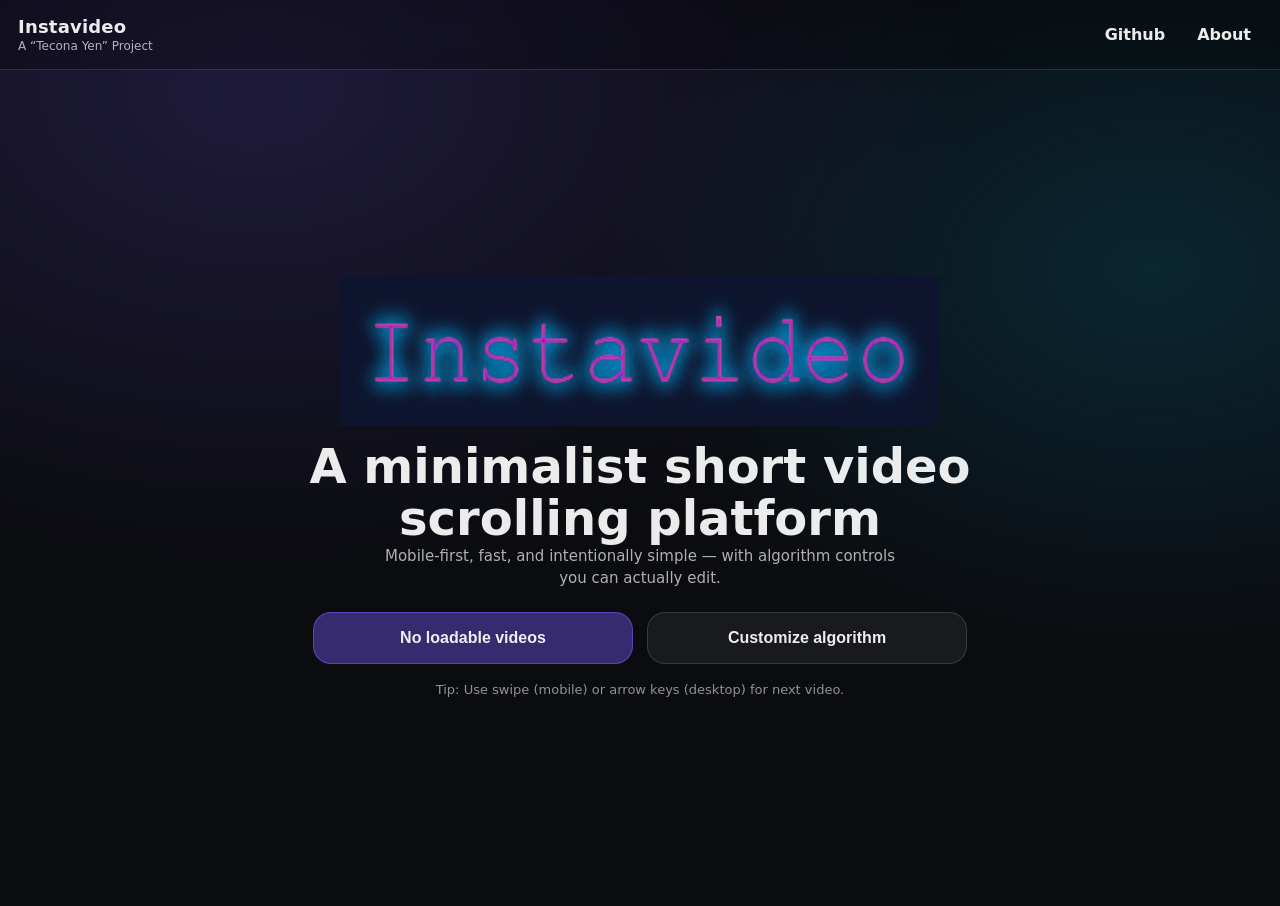
==== commit ab63a920: "js" ====
--- a/index.html
+++ b/index.html
@@ -112,7 +112,7 @@
     </div>
   </aside>
 
-  <script type="module" src="./app.js"></script>
+  <script type="module" src="./js/app.js"></script>
 </body>
 
 </html>
